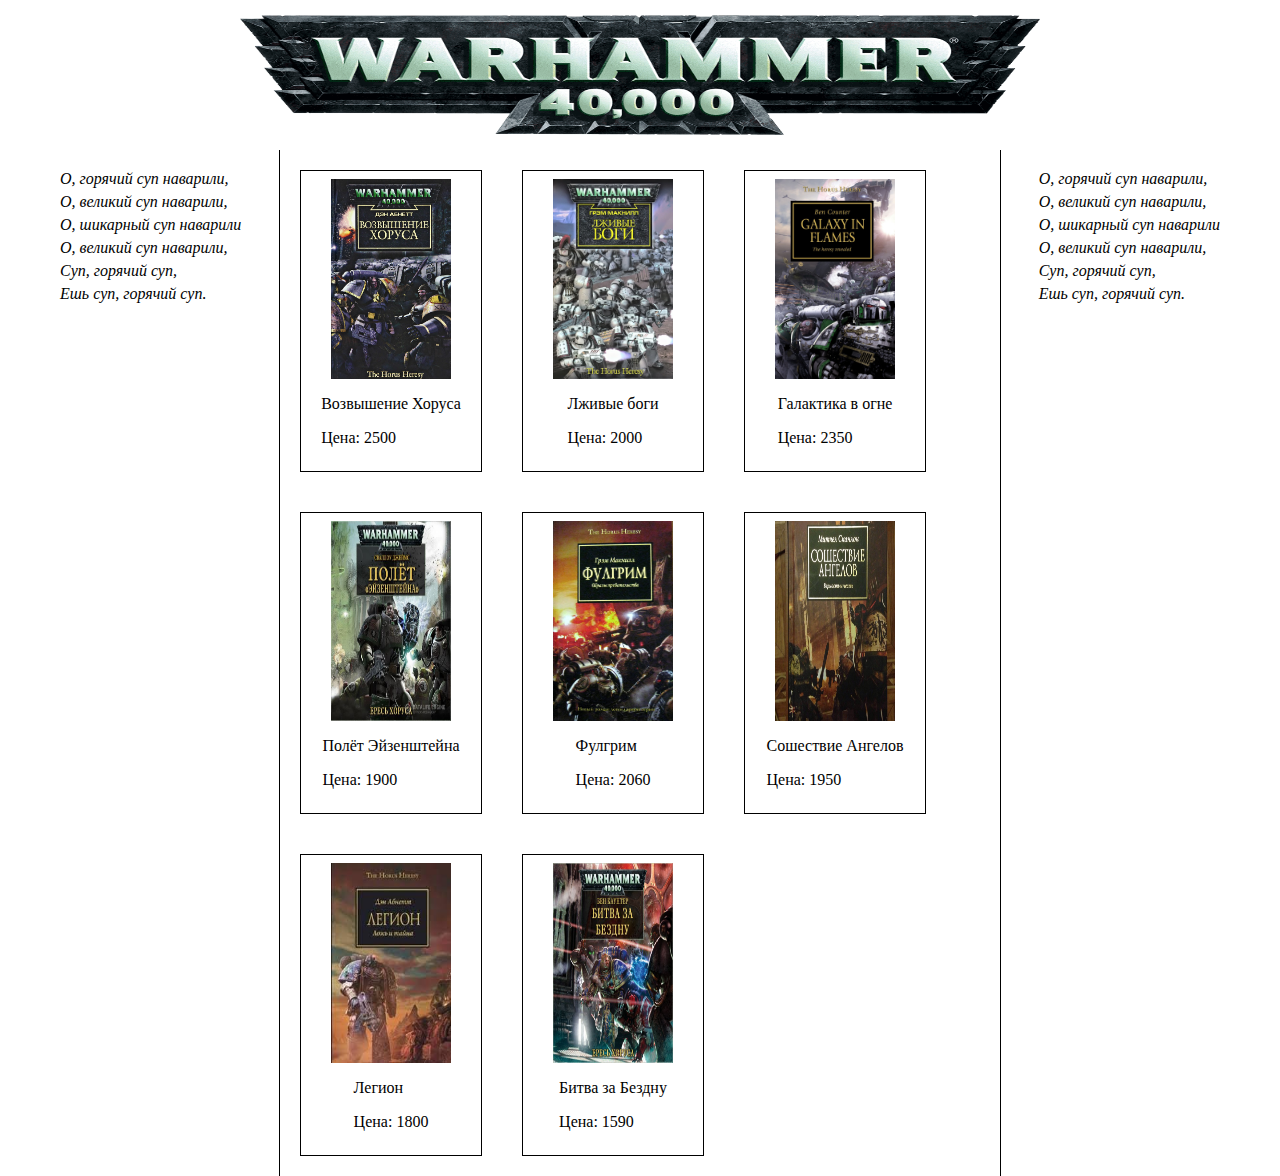
==== index.html @ 4d50084f "created" ====
<!DOCTYPE html>
<html lang="en">
<head>
    <meta charset="UTF-8">
    <meta http-equiv="X-UA-Compatible" content="IE=edge">
    <meta name="viewport" content="width=device-width, initial-scale=1.0">
    <title>Document</title>
    <link rel="stylesheet" href="css/style.css">
</head>
<body>
    <header class="header"><img src="img/logo-warhammer.png" alt="logo" width="800px" height="120px"></header>
    <main class="main">
        <div class="hymn">
            <span class="humn-text">О, горячий суп наварили,</span>
            <span class="humn-text">О, великий суп наварили,</span>
            <span class="humn-text">О, шикарный суп наварили</span>
            <span class="humn-text">О, великий суп наварили,</span>
            <span class="humn-text">Суп, горячий суп,</span>
            <span class="humn-text">Ешь суп, горячий суп.</span>
        </div>
        <div class="count" id="card"></div> 
        <div class="hymn">
            <span class="humn-text">О, горячий суп наварили,</span>
            <span class="humn-text">О, великий суп наварили,</span>
            <span class="humn-text">О, шикарный суп наварили</span>
            <span class="humn-text">О, великий суп наварили,</span>
            <span class="humn-text">Суп, горячий суп,</span>
            <span class="humn-text">Ешь суп, горячий суп.</span>
        </div>               
    </main>
    <script src="js/main.js"></script>    
</body>
</html>
---- css/style.css ----
body {
    max-width: 1200px;
    margin: auto;
    background-image: url(../img/Back.jpg);
}
.header {
    max-width: 100%;
    height: 150px;
    display: flex;    
    align-items: center;
    justify-content: center;
}
.main {
    display: flex;
    justify-content: space-between;
    
}
.hymn {
    margin: 20px;
    max-width: 20%;
    display: flex;
    flex-direction: column;
    gap: 5px;   
}
.humn-text {
    font-style: italic;
}
.count {
    width: 60%;
    border-left: 1px solid black;
    border-right: 1px solid black; 
    
}
.count-img {
    margin: 20px;
    width: 180px;
    height: 300px;
    float: left;
    border: 1px solid black;
    display: flex;
    flex-direction: column;
    align-items: center;
    justify-content: center;
}
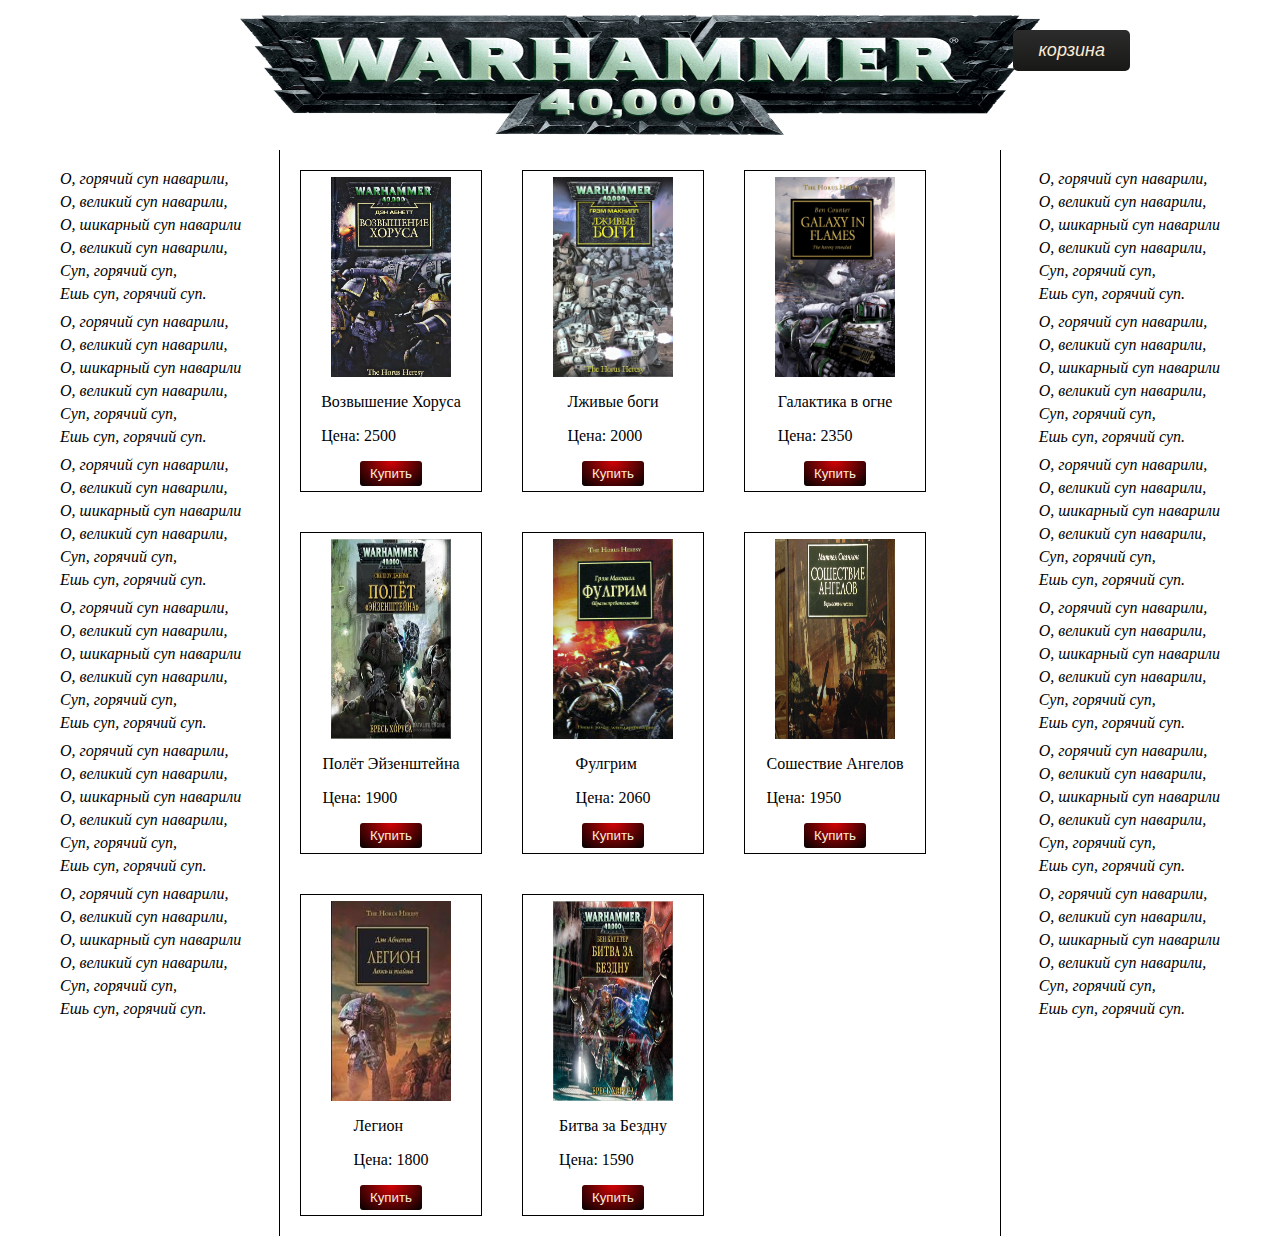
==== commit 7f3b808d: "addaed buttons" ====
--- a/index.html
+++ b/index.html
@@ -8,25 +8,14 @@
     <link rel="stylesheet" href="css/style.css">
 </head>
 <body>
-    <header class="header"><img src="img/logo-warhammer.png" alt="logo" width="800px" height="120px"></header>
+    <header class="header">
+        <img src="img/logo-warhammer.png" alt="logo" width="800px" height="120px">
+        <button class="basket">корзина</button>
+    </header>
     <main class="main">
-        <div class="hymn">
-            <span class="humn-text">О, горячий суп наварили,</span>
-            <span class="humn-text">О, великий суп наварили,</span>
-            <span class="humn-text">О, шикарный суп наварили</span>
-            <span class="humn-text">О, великий суп наварили,</span>
-            <span class="humn-text">Суп, горячий суп,</span>
-            <span class="humn-text">Ешь суп, горячий суп.</span>
-        </div>
+        <div class="hymn hymn-left"></div>
         <div class="count" id="card"></div> 
-        <div class="hymn">
-            <span class="humn-text">О, горячий суп наварили,</span>
-            <span class="humn-text">О, великий суп наварили,</span>
-            <span class="humn-text">О, шикарный суп наварили</span>
-            <span class="humn-text">О, великий суп наварили,</span>
-            <span class="humn-text">Суп, горячий суп,</span>
-            <span class="humn-text">Ешь суп, горячий суп.</span>
-        </div>               
+        <div class="hymn hymn-right"></div>               
     </main>
     <script src="js/main.js"></script>    
 </body>
--- a/css/style.css
+++ b/css/style.css
@@ -2,6 +2,7 @@
     max-width: 1200px;
     margin: auto;
     background-image: url(../img/Back.jpg);
+    
 }
 .header {
     max-width: 100%;
@@ -9,6 +10,28 @@
     display: flex;    
     align-items: center;
     justify-content: center;
+}
+.basket {
+    position: absolute;
+    right: 150px;
+    top: 30px;
+    font-style: italic;
+    font-size: large;
+    padding: 10px 25px;
+    background: #181817;
+    background: -webkit-linear-gradient(bottom, #181817, #2C2C2C);
+    background: -moz-linear-gradient(bottom, #181817, #2C2C2C);
+    background: linear-gradient(to top, #181817, #2C2C2C);
+    border: none;
+    border-radius: 5px;
+    color: antiquewhite;        
+} 
+.basket:hover {
+    cursor: pointer;
+    background: #D40306;
+    background: -webkit-radial-gradient(top, #D40306, #010101);
+    background: -moz-radial-gradient(top, #D40306, #010101);
+    background: radial-gradient(to bottom, #D40306, #010101);   
 }
 .main {
     display: flex;
@@ -34,11 +57,31 @@
 .count-img {
     margin: 20px;
     width: 180px;
-    height: 300px;
+    min-height: 320px;
     float: left;
     border: 1px solid black;
     display: flex;
     flex-direction: column;
     align-items: center;
     justify-content: center;
+}
+.by-now {
+    margin: 0;
+    border: none;
+    border-radius: 3px;
+    padding: 5px 10px;
+    background: #D40306;
+    background: -webkit-radial-gradient(top, #D40306, #010101);
+    background: -moz-radial-gradient(top, #D40306, #010101);
+    background: radial-gradient(to bottom, #D40306, #010101); 
+    color: antiquewhite;
+
+}
+.by-now:hover {
+    cursor: pointer;
+    background: #181817;
+    background: -webkit-linear-gradient(bottom, #181817, #2C2C2C);
+    background: -moz-linear-gradient(bottom, #181817, #2C2C2C);
+    background: linear-gradient(to top, #181817, #2C2C2C);
+
 }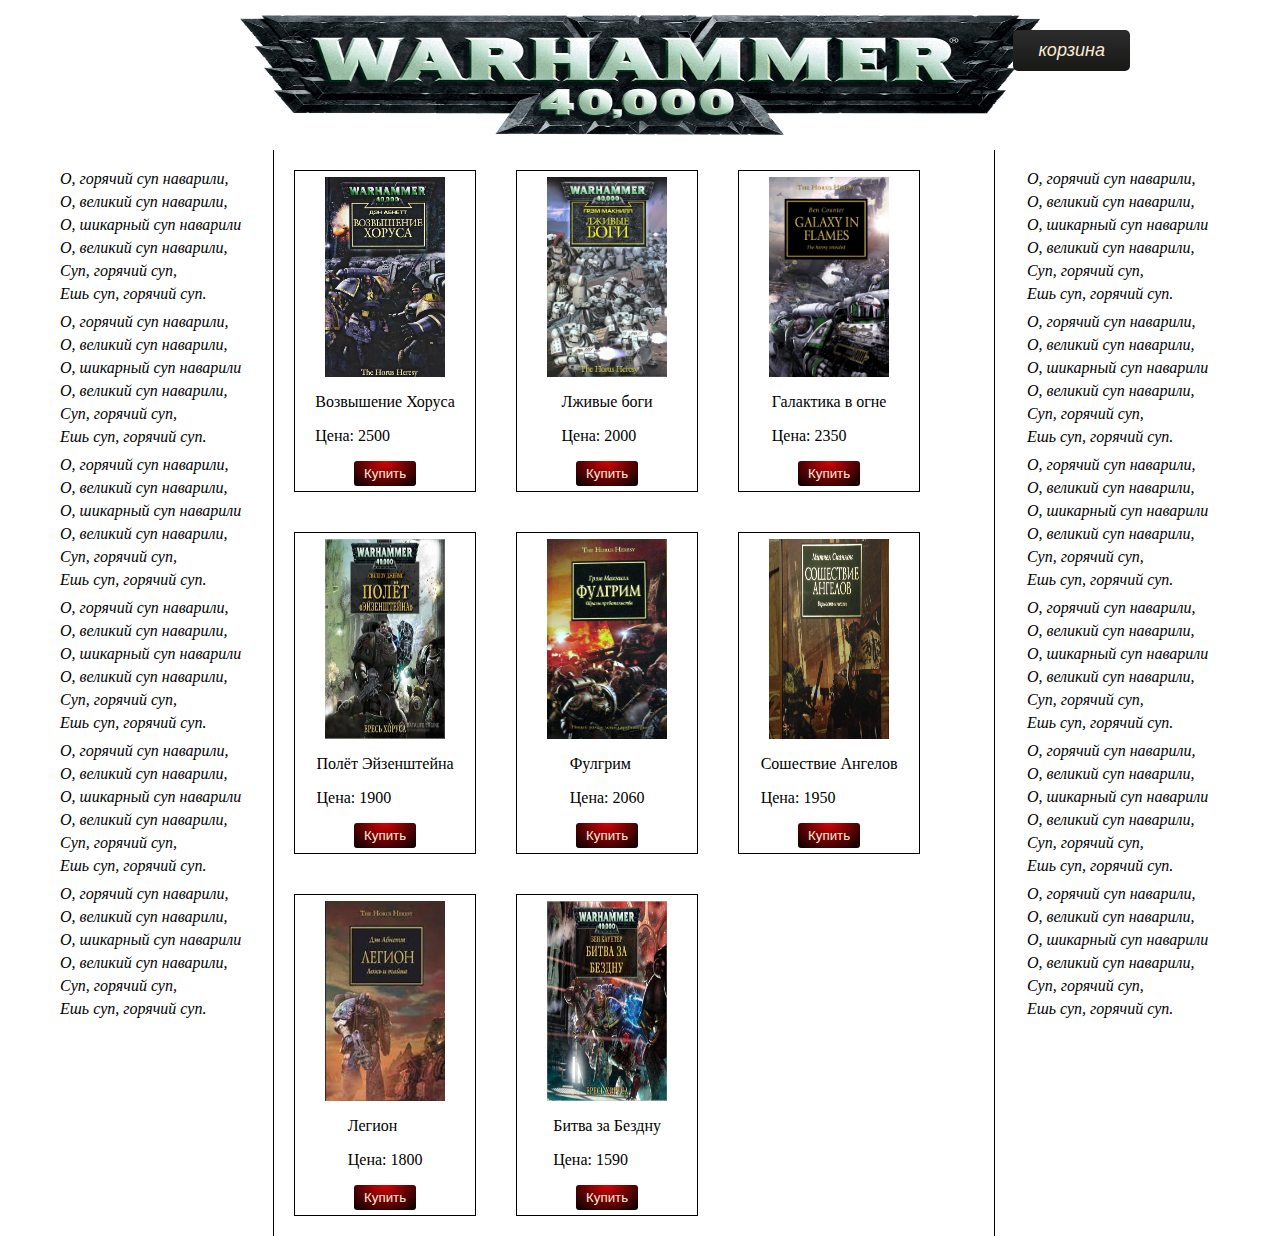
==== commit 84ffdda1: "added bin" ====
--- a/index.html
+++ b/index.html
@@ -10,12 +10,23 @@
 <body>
     <header class="header">
         <img src="img/logo-warhammer.png" alt="logo" width="800px" height="120px">
-        <button class="basket">корзина</button>
+        <button class="basket" id="btn-basket">корзина</button>
     </header>
     <main class="main">
         <div class="hymn hymn-left"></div>
         <div class="count" id="card"></div> 
-        <div class="hymn hymn-right"></div>               
+        <div class="hymn hymn-right"></div>  
+        <div class="bin-main" id="mainBin">
+            <div class="bin-background" id="backgroundBin"></div>
+            <div class="bin-body" id="bodyBin">
+                <div class="bin-header">
+                    <h2 class="bin-name">Корзина</h2>
+                    <span class="bin-krist" id="krist">&times;</span>
+                </div>
+                <div class="bin-main"></div>
+                <div class="bin-footer"></div>
+            </div>
+        </div>             
     </main>
     <script src="js/main.js"></script>    
 </body>
--- a/css/style.css
+++ b/css/style.css
@@ -84,4 +84,53 @@
     background: -moz-linear-gradient(bottom, #181817, #2C2C2C);
     background: linear-gradient(to top, #181817, #2C2C2C);
 
+}
+.bin-background {
+    position: absolute;
+    left: 0;
+    top: 0;
+    right: 0;
+    bottom: 0;
+    background-color: rgba(0,0, 0, 0.5);
+    z-index: -10000;
+    opacity: 0;
+}
+.bin-body {
+    position: absolute;
+    width: 600px;
+    min-height: 300px;
+    background-color: white;
+    top: -300px;
+    left: 30%;
+    background-color: whitesmoke;
+}
+.bin-header {
+    display: flex;
+    justify-content: space-between;
+    border-bottom: #2c2c2c solid 1px;
+    
+}
+.bin-name {
+    margin: 5px 10px;
+    color: #2C2C2C;
+}
+.bin-krist {
+    margin: 5px 15px;
+    font-size: 25px;
+    font-weight: bold;
+    border: #010101 solid 1px;
+    border-radius: 3px;
+    padding: 1px 5px;
+    background-color: #9f0406;
+    cursor: pointer;
+}
+.bin-krist:hover {
+    background-color: #D40306;
+}
+.activeBackground {
+    z-index: 0;
+    opacity: 1;
+}
+.activeBin {
+    top: 150px;
 }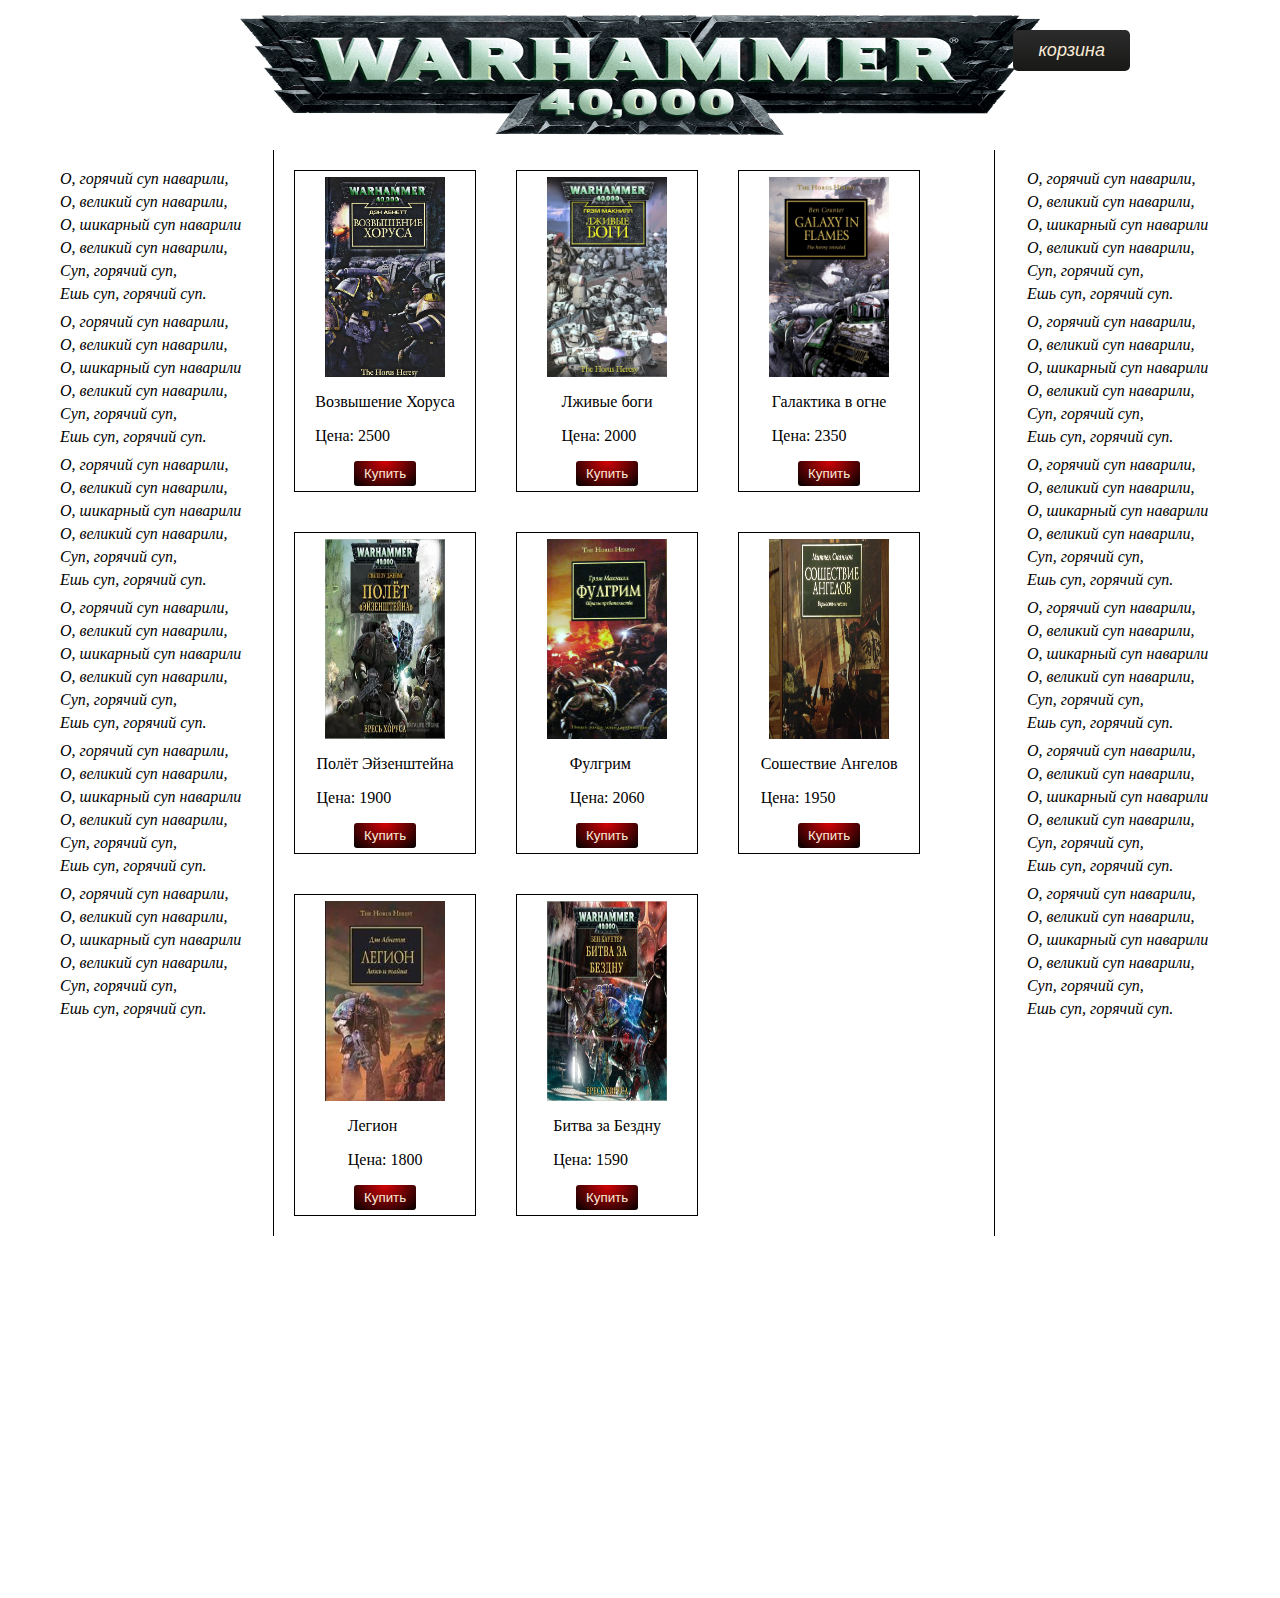
==== commit c8adebc4: "dd" ====
--- a/index.html
+++ b/index.html
@@ -23,8 +23,8 @@
                     <h2 class="bin-name">Корзина</h2>
                     <span class="bin-krist" id="krist">&times;</span>
                 </div>
-                <div class="bin-main"></div>
-                <div class="bin-footer"></div>
+                <div class="bin-count" id="countBin"></div>
+                <div class="bin-footer" id="footerBin"></div>
             </div>
         </div>             
     </main>
@@ -32,3 +32,5 @@
 </body>
 </html>
 
+
+
--- a/css/style.css
+++ b/css/style.css
@@ -87,6 +87,7 @@
 }
 .bin-background {
     position: absolute;
+    min-height: 1598px;
     left: 0;
     top: 0;
     right: 0;
@@ -100,8 +101,8 @@
     width: 600px;
     min-height: 300px;
     background-color: white;
-    top: -300px;
-    left: 30%;
+    top: -300px;   
+    left: -1000px;
     background-color: whitesmoke;
 }
 .bin-header {
@@ -130,7 +131,28 @@
 .activeBackground {
     z-index: 0;
     opacity: 1;
+    
 }
 .activeBin {
     top: 150px;
+    left: 30%;
+    
+}
+.one-element {
+    margin: 5px 30px 0 30px;
+    padding-bottom: 5px;
+    border-bottom: rgba(0,0, 0, 0.5) solid 1px;
+    display: flex;
+    align-items: center;
+    gap: 30px;
+}
+.book {
+    font-size: 20px;
+}
+.element-krist {
+    font-size: 20px;
+    cursor: pointer;
+}
+.bin-footer {
+    border-top: #010101 solid 1 px;
 }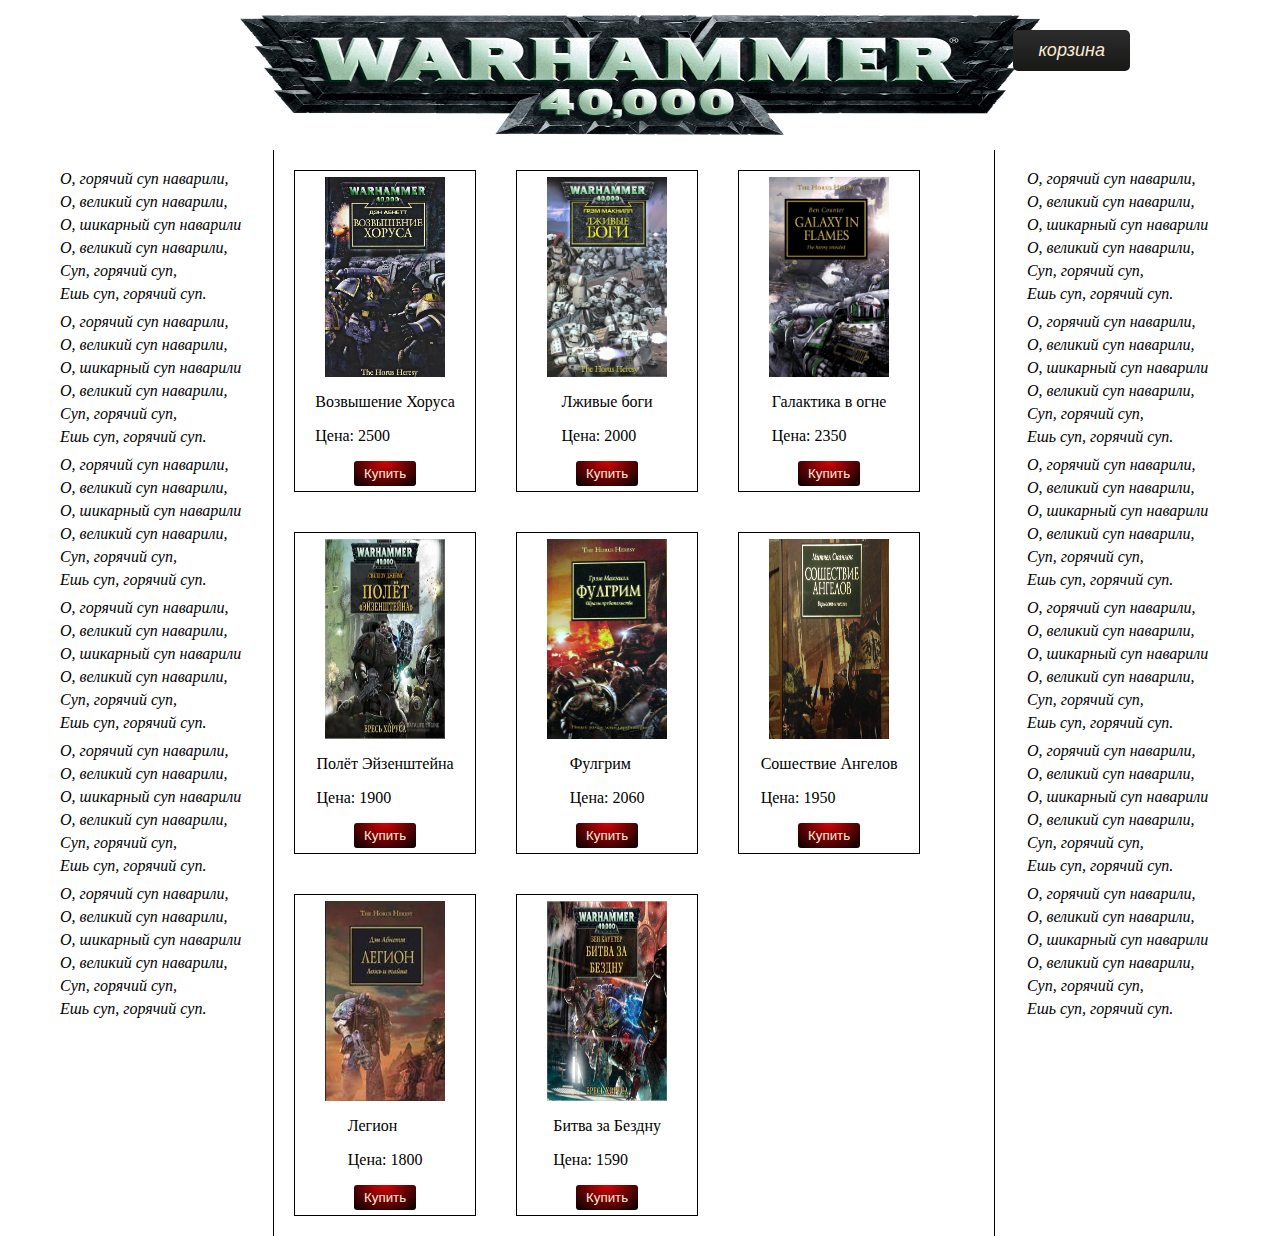
==== commit 1e2012d9: "Merge branch 'master' of https://github.com/EvgeniyBelaev/Js_lesson6" ====
--- a/index.html
+++ b/index.html
@@ -23,8 +23,8 @@
                     <h2 class="bin-name">Корзина</h2>
                     <span class="bin-krist" id="krist">&times;</span>
                 </div>
-                <div class="bin-count" id="countBin"></div>
-                <div class="bin-footer" id="footerBin"></div>
+                <div class="bin-main"></div>
+                <div class="bin-footer"></div>
             </div>
         </div>             
     </main>
@@ -32,5 +32,3 @@
 </body>
 </html>
 
-
-
--- a/css/style.css
+++ b/css/style.css
@@ -87,7 +87,6 @@
 }
 .bin-background {
     position: absolute;
-    min-height: 1598px;
     left: 0;
     top: 0;
     right: 0;
@@ -101,8 +100,8 @@
     width: 600px;
     min-height: 300px;
     background-color: white;
-    top: -300px;   
-    left: -1000px;
+    top: -300px;
+    left: 30%;
     background-color: whitesmoke;
 }
 .bin-header {
@@ -131,28 +130,7 @@
 .activeBackground {
     z-index: 0;
     opacity: 1;
-    
 }
 .activeBin {
     top: 150px;
-    left: 30%;
-    
-}
-.one-element {
-    margin: 5px 30px 0 30px;
-    padding-bottom: 5px;
-    border-bottom: rgba(0,0, 0, 0.5) solid 1px;
-    display: flex;
-    align-items: center;
-    gap: 30px;
-}
-.book {
-    font-size: 20px;
-}
-.element-krist {
-    font-size: 20px;
-    cursor: pointer;
-}
-.bin-footer {
-    border-top: #010101 solid 1 px;
 }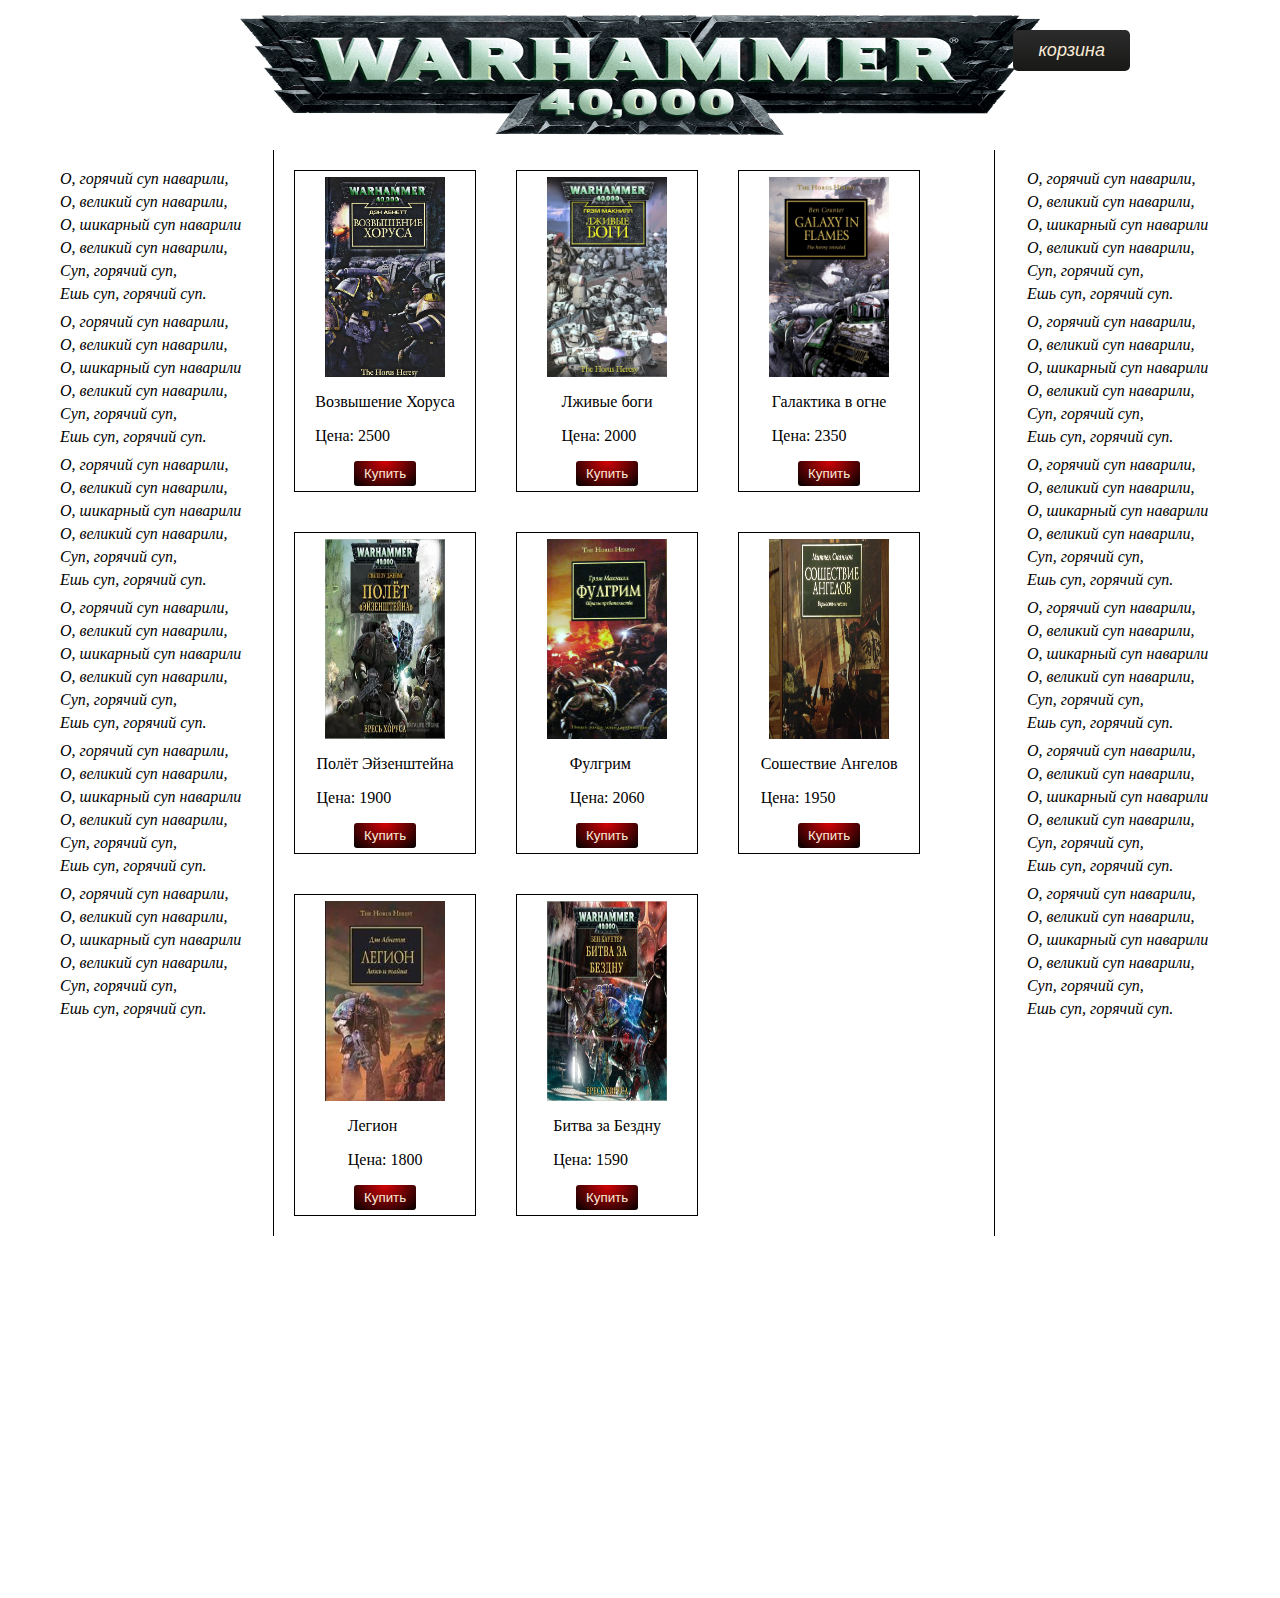
==== commit 3081b0b7: "created bin footer" ====
--- a/index.html
+++ b/index.html
@@ -23,12 +23,19 @@
                     <h2 class="bin-name">Корзина</h2>
                     <span class="bin-krist" id="krist">&times;</span>
                 </div>
-                <div class="bin-main"></div>
-                <div class="bin-footer"></div>
+                <div class="bin-count" id="countBin"></div>
+                <div class="bin-footer" id="footerBin">
+                    <span class="total-prise">Стоимость: <span class="total-prise-text"></span></span>
+                    <button class="btn-by-oll">Купить</button>
+                </div>
             </div>
         </div>             
     </main>
-    <script src="js/main.js"></script>    
+    
+    <script src="js/app/humn.js" type="module"></script>    
+    <script src="js/main.js" type="module"></script>    
 </body>
 </html>
 
+
+
--- a/css/style.css
+++ b/css/style.css
@@ -65,7 +65,7 @@
     align-items: center;
     justify-content: center;
 }
-.by-now {
+.by-now, .btn-by-oll {
     margin: 0;
     border: none;
     border-radius: 3px;
@@ -77,7 +77,7 @@
     color: antiquewhite;
 
 }
-.by-now:hover {
+.by-now:hover, .btn-by-oll:hover {
     cursor: pointer;
     background: #181817;
     background: -webkit-linear-gradient(bottom, #181817, #2C2C2C);
@@ -87,6 +87,7 @@
 }
 .bin-background {
     position: absolute;
+    min-height: 1598px;
     left: 0;
     top: 0;
     right: 0;
@@ -100,8 +101,8 @@
     width: 600px;
     min-height: 300px;
     background-color: white;
-    top: -300px;
-    left: 30%;
+    top: -300px;   
+    left: -1000px;
     background-color: whitesmoke;
 }
 .bin-header {
@@ -130,7 +131,43 @@
 .activeBackground {
     z-index: 0;
     opacity: 1;
+    
 }
 .activeBin {
     top: 150px;
+    left: 30%;
+    
+}
+.one-element {
+    margin: 5px 30px 0 30px;
+    padding-bottom: 5px;
+    border-bottom: rgba(0,0, 0, 0.5) solid 1px;
+    display: flex;
+    align-items: center;
+    gap: 30px;
+}
+.one-element:last-child {
+    border: none;
+}
+.book {
+    font-size: 20px;
+}
+.element-krist {
+    font-size: 20px;
+    cursor: pointer;
+}
+.bin-footer {
+    margin: 15px 0;
+    border-top: #010101 solid 1px;
+    display: flex;
+    justify-content: space-between;
+    align-items: center;
+}
+.total-prise {
+    font-size: 20px;
+    margin: 10px 0 0 30px;
+}
+.btn-by-oll {
+    font-size: 15px;
+    margin: 10px 15px 0 0;
 }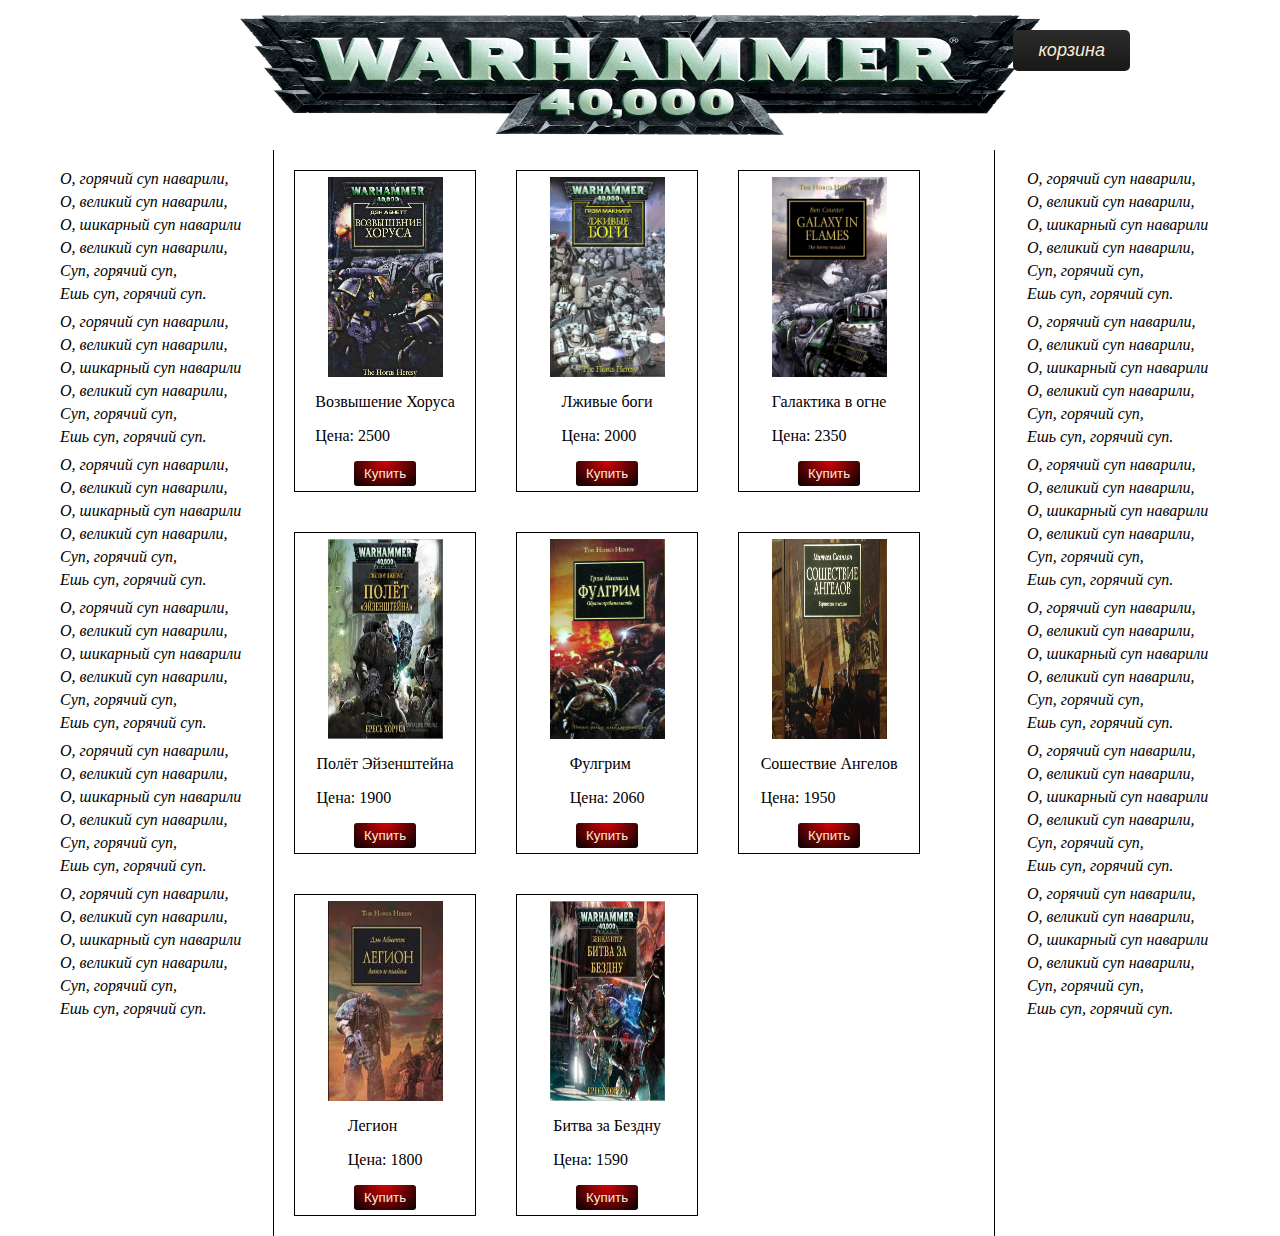
==== commit 780225c6: "addet new function" ====
--- a/index.html
+++ b/index.html
@@ -26,6 +26,7 @@
                 <div class="bin-count" id="countBin"></div>
                 <div class="bin-footer" id="footerBin">
                     <span class="total-prise">Стоимость: <span class="total-prise-text"></span></span>
+                    <span class="total-quantity">Книг: <span class="total-quantity-text"></span></span>
                     <button class="btn-by-oll">Купить</button>
                 </div>
             </div>
@@ -39,3 +40,5 @@
 
 
 
+
+
--- a/css/style.css
+++ b/css/style.css
@@ -86,15 +86,13 @@
 
 }
 .bin-background {
-    position: absolute;
-    min-height: 1598px;
+    display: none;
+    position: fixed;
     left: 0;
     top: 0;
     right: 0;
     bottom: 0;
     background-color: rgba(0,0, 0, 0.5);
-    z-index: -10000;
-    opacity: 0;
 }
 .bin-body {
     position: absolute;
@@ -122,15 +120,21 @@
     border: #010101 solid 1px;
     border-radius: 3px;
     padding: 1px 5px;
-    background-color: #9f0406;
+    color: antiquewhite;
+    background: #D40306;
+    background: -webkit-radial-gradient(top, #D40306, #010101);
+    background: -moz-radial-gradient(top, #D40306, #010101);
+    background: radial-gradient(to bottom, #D40306, #010101); 
     cursor: pointer;
 }
 .bin-krist:hover {
-    background-color: #D40306;
+    background: #fc0f13;
+    background: -webkit-radial-gradient(top, #fc0f13, #010101);
+    background: -moz-radial-gradient(top, #fc0f13, #010101);
+    background: radial-gradient(to bottom, #fc0f13, #010101); 
 }
 .activeBackground {
-    z-index: 0;
-    opacity: 1;
+    display: block;
     
 }
 .activeBin {
@@ -144,30 +148,77 @@
     border-bottom: rgba(0,0, 0, 0.5) solid 1px;
     display: flex;
     align-items: center;
-    gap: 30px;
+    justify-content: space-between;
 }
 .one-element:last-child {
     border: none;
 }
 .book {
     font-size: 20px;
+    max-width: 115px;
+}
+.prise, .product-quantity, .product-price {
+    display: flex;
+    flex-direction: column;
+    align-items: center;
+}
+.product-quantity-bottom {
+    margin-top: 5px;
+    display: flex;
+    justify-content: center;
+    gap: 15px;
+
+
+}
+.product-minus, .product-plus {
+    cursor: pointer;
+    box-shadow: 1px 1px 1px rgba(0,0, 0, 0.5);
+    border: 1px solid rgba(0,0, 0, 0.5);
+    border-radius: 3px;
+    
+}
+.product-minus:active, .product-plus:active{
+    background: #D40306;
+    background: -webkit-radial-gradient(top, #D40306, #010101);
+    background: -moz-radial-gradient(top, #D40306, #010101);
+    background: radial-gradient(to bottom, #D40306, #010101); 
+}
+.product-minus {
+    padding: 1px 7.67px 1px 7.67px;
 }
 .element-krist {
     font-size: 20px;
     cursor: pointer;
 }
 .bin-footer {
+    display: none;
+}
+.bin-footer-active {
     margin: 15px 0;
     border-top: #010101 solid 1px;
     display: flex;
     justify-content: space-between;
-    align-items: center;
-}
-.total-prise {
+    align-items: center; 
+}
+.total-prise, .total-quantity {
     font-size: 20px;
     margin: 10px 0 0 30px;
 }
 .btn-by-oll {
     font-size: 15px;
     margin: 10px 15px 0 0;
+}
+.empty {
+    position: absolute;
+    top: 45px;
+    left: 0;
+    right: 0;
+    bottom: 0;
+    display: flex;
+    align-items: center;
+    justify-content: center;
+}
+.empty-text {
+    font-size: 30px;
+    font-weight: bold;
 }